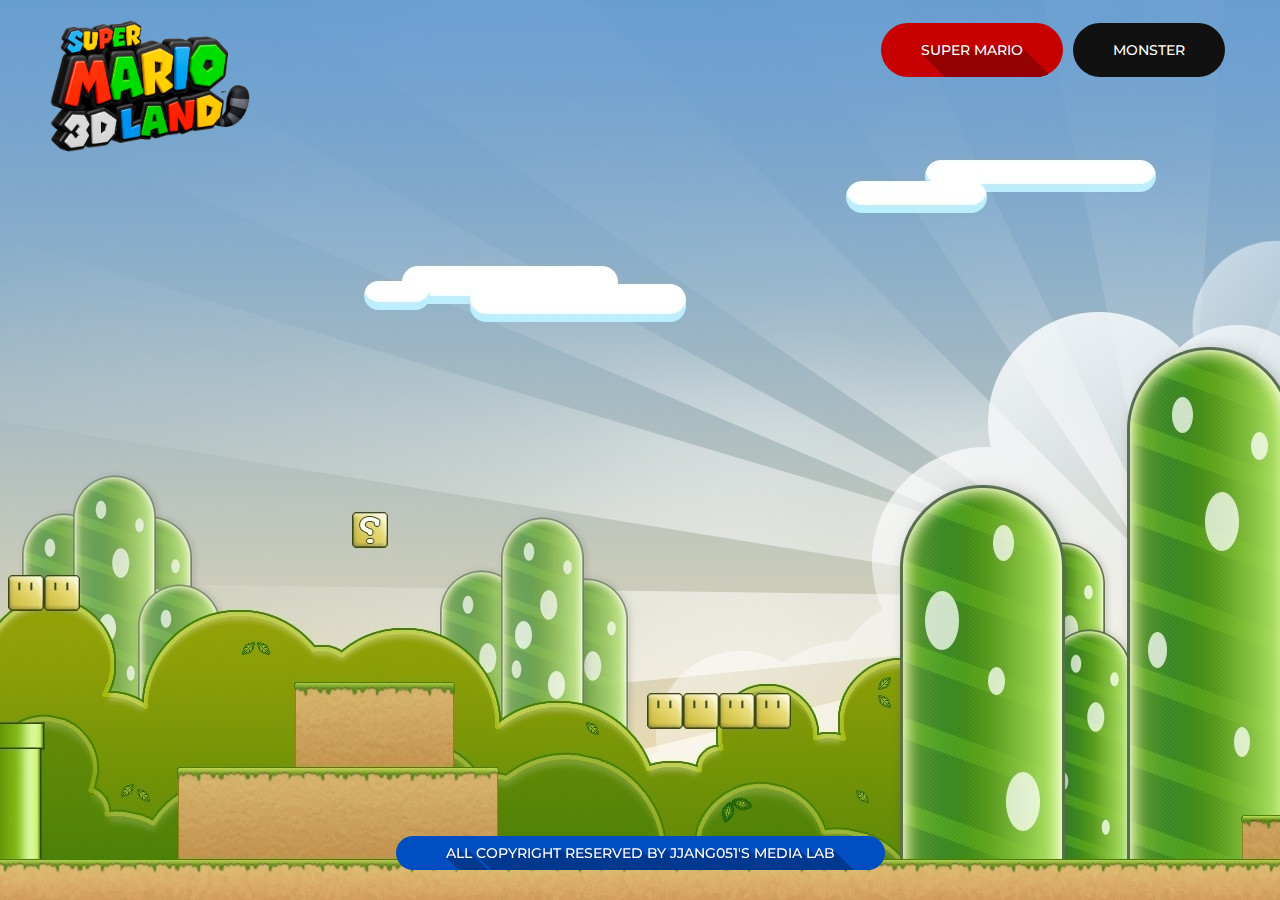
==== html/index.html @ fe751673 "init" ====
<!DOCTYPE html>
<html lang="en">
<head>
    <meta charset="UTF-8">
    <meta name="viewport" content="width=device-width, initial-scale=1.0">
    <title>SUPERMARIO</title>
    <link rel="shortcut icon" href="../images/layout/favicon.png" type="image/x-icon">
    <link rel="preconnect" href="https://fonts.gstatic.com">
    <link href="https://fonts.googleapis.com/css2?family=Noto+Sans+KR:wght@100;300;400;500;700;900&family=Roboto:wght@100;300;400;500;700&display=swap" rel="stylesheet">
    <link href="https://fonts.googleapis.com/css2?family=Montserrat:wght@100;200;300;400;500;600;700;800;900&display=swap" rel="stylesheet">
    <link href="https://fonts.googleapis.com/icon?family=Material+Icons"
      rel="stylesheet">
    <link rel="stylesheet" href="../css/reset.css">
    <link rel="stylesheet" href="../css/common.css">
    <link rel="stylesheet" href="../css/splitting.css">
    <link rel="stylesheet" href="../css/layout.css">
    <link rel="stylesheet" href="../css/main.css">
    <script src="../js/jquery-3.6.0.min.js"></script>
    <script src="../js/gsap/gsap.min.js"></script>
    <script src="../js/splitting.min.js"></script>
    <script src="../js/common.js" defer></script>
</head>
<body>
    <header id="header">
        <h1 id="logo">
            <a href="">
                <img src="../images/logo.png" alt="">
            </a>
        </h1>
        <nav id="gnb">
            <h2 class="hidden">global navigation</h2>
            <ul class="list">
                <li class="on" data-url="mario">SUPER MARIO</li>
                <li data-url="monster">MONSTER</li>
                <!-- <li data-url="all">ALL</li> -->
            </ul>    
        </nav>
    </header>
    <nav id="menu">
        <h2 class="hidden">global navigation</h2>
        <ul class="list">
            <!-- <li>FLYING MARIO</li>
            <li>CAT MARIO</li>
            <li>FIREBALL MARIO</li>
            <li>RUNNING MARIO</li>
            <li>RACOON MARIO</li> -->
        </ul>
    </nav>
    <div id="main">
        <ul class="marioList">
            <!--
            <li>
                <div class="mario">
                    <img src="../images/supermario01.png" alt="">
                </div>
                <div class="txt">
                    <h2 class="title">FLYING MARIO</h2>
                    <p>
                        Lorem ipsum dolor sit, amet consectetur adipisicing elit. Vitae sequi consequuntur dolorum eveniet possimus molestias maxime vel ipsum recusandae itaque. Asperiores obcaecati eos, nam illo enim itaque repellendus? Dolorum, possimus!
                    </p>
                    <a href="">MORE</a>
                </div>
                <div class="bg"></div>
            </li>
            <li>
                <div class="mario">
                    <img src="../images/supermario02.png" alt="">
                </div>
                <div class="txt">
                    <h2 class="title">CAT MARIO</h2>
                    <p>
                        Lorem ipsum dolor sit, amet consectetur adipisicing elit. Vitae sequi consequuntur dolorum eveniet possimus molestias maxime vel ipsum recusandae itaque. Asperiores obcaecati eos, nam illo enim itaque repellendus? Dolorum, possimus!
                    </p>
                    <a href="">MORE</a>
                </div>
                <div class="bg"></div>
            </li>
            <li>
                <div class="mario">
                    <img src="../images/supermario03.png" alt="">
                </div>
                <div class="txt">
                    <h2 class="title">FIREBALL MARIO</h2>
                    <p>
                        Lorem ipsum dolor sit, amet consectetur adipisicing elit. Vitae sequi consequuntur dolorum eveniet possimus molestias maxime vel ipsum recusandae itaque. Asperiores obcaecati eos, nam illo enim itaque repellendus? Dolorum, possimus!
                    </p>
                    <a href="">MORE</a>
                </div>
                <div class="bg"></div>
            </li>
            <li>
                <div class="mario">
                    <img src="../images/supermario04.png" alt="">
                </div>
                <div class="txt">
                    <h2 class="title">RUNNING MARIO</h2>
                    <p>
                        Lorem ipsum dolor sit, amet consectetur adipisicing elit. Vitae sequi consequuntur dolorum eveniet possimus molestias maxime vel ipsum recusandae itaque. Asperiores obcaecati eos, nam illo enim itaque repellendus? Dolorum, possimus!
                    </p>
                    <a href="">MORE</a>
                </div>
                <div class="bg"></div>
            </li>
            <li>
                <div class="mario">
                    <img src="../images/supermario05.png" alt="">
                </div>
                <div class="txt">
                    <h2 class="title">RACOON MARIO</h2>
                    <p>
                        Lorem ipsum dolor sit, amet consectetur adipisicing elit. Vitae sequi consequuntur dolorum eveniet possimus molestias maxime vel ipsum recusandae itaque. Asperiores obcaecati eos, nam illo enim itaque repellendus? Dolorum, possimus!
                    </p>
                    <a href="">MORE</a>
                </div>
                <div class="bg"></div>
            </li>
        -->
        </ul>
    </div>
    <footer id="footer">
        <p>ALL COPYRIGHT RESERVED BY JJANG051'S MEDIA LAB</p>
    </footer>
</body>
</html>
---- css/common.css ----
.material-icons {
    font-family: 'Material Icons';
    font-weight: normal;
    font-style: normal;
    font-size: 24px;  /* Preferred icon size */
    display: inline-block;
    line-height: 1;
    text-transform: none;
    letter-spacing: normal;
    word-wrap: normal;
    white-space: nowrap;
    direction: ltr;
  
    /* Support for all WebKit browsers. */
    -webkit-font-smoothing: antialiased;
    /* Support for Safari and Chrome. */
    text-rendering: optimizeLegibility;
  
    /* Support for Firefox. */
    -moz-osx-font-smoothing: grayscale;
  
    /* Support for IE. */
    font-feature-settings: 'liga';
  }


#skip {
    display: none;
}
.floatList > * {
    float: left;
}

.inlineList {
    font-size: 0;
}
.inlineList > * {
    display: inline-block;
    font-size: 16px;
}
.clearFix:after, .floatList:after {
    content: '';
    display: block;
    clear: both;
}
.hidden {
    display: none;
}
---- css/splitting.css ----
/* Recommended styles for Splitting */
.splitting .word,
.splitting .char {
  display: inline-block;
}

/* Psuedo-element chars */
.splitting .char {
  position: relative;
}

/**
 * Populate the psuedo elements with the character to allow for expanded effects
 * Set to `display: none` by default; just add `display: block` when you want
 * to use the psuedo elements
 */
.splitting .char::before,
.splitting .char::after {
  content: attr(data-char);
  position: absolute;
  top: 0;
  left: 0;
  visibility: hidden;
  transition: inherit;
  user-select: none;
}

/* Expanded CSS Variables */

.splitting {
  /* The center word index */
  --word-center: calc((var(--word-total) - 1) / 2);

  /* The center character index */
  --char-center: calc((var(--char-total) - 1) / 2);

  /* The center character index */
  --line-center: calc((var(--line-total) - 1) / 2);
}

.splitting .word {
  /* Pecent (0-1) of the word's position */
  --word-percent: calc(var(--word-index) / var(--word-total));

  /* Pecent (0-1) of the line's position */
  --line-percent: calc(var(--line-index) / var(--line-total));
}

.splitting .char {
  /* Percent (0-1) of the char's position */
  --char-percent: calc(var(--char-index) / var(--char-total));

  /* Offset from center, positive & negative */
  --char-offset: calc(var(--char-index) - var(--char-center));

  /* Absolute distance from center, only positive */
  --distance: calc(
     (var(--char-offset) * var(--char-offset)) / var(--char-center)
  );

  /* Distance from center where -1 is the far left, 0 is center, 1 is far right */
  --distance-sine: calc(var(--char-offset) / var(--char-center));

  /* Distance from center where 1 is far left/far right, 0 is center */
  --distance-percent: calc((var(--distance) / var(--char-center)));
}
---- css/layout.css ----
html { font-size: 10px; }

body { font-family: "Montserrat","Noto Sans KR"; font-size: 1.6rem; background-color: #111; }

#header { position: fixed; z-index: 3; display: -webkit-box; display: -ms-flexbox; display: flex; width: 100%; -webkit-box-pack: end; -ms-flex-pack: end; justify-content: flex-end; padding-right: 50px; }

#header #gnb .list { display: -webkit-box; display: -ms-flexbox; display: flex; height: 100px; -webkit-box-align: center; -ms-flex-align: center; align-items: center; }

#header #gnb .list li { margin: 0 5px; font-weight: 500; cursor: pointer; color: #fff; background-color: #111; border-radius: 100px; overflow: hidden; color: #fff; padding: 20px 40px; font-size: 14px; }

#header #gnb .list li.on { background-color: #c70101; text-shadow: 1px 1px 0 #940101,2px 2px 0 #940101,3px 3px 0 #940101,4px 4px 0 #940101,5px 5px 0 #940101,6px 6px 0 #940101,7px 7px 0 #940101,8px 8px 0 #940101,9px 9px 0 #940101,10px 10px 0 #940101,11px 11px 0 #940101,12px 12px 0 #940101,13px 13px 0 #940101,14px 14px 0 #940101,15px 15px 0 #940101,16px 16px 0 #940101,17px 17px 0 #940101,18px 18px 0 #940101,19px 19px 0 #940101,20px 20px 0 #940101,21px 21px 0 #940101,22px 22px 0 #940101,23px 23px 0 #940101,24px 24px 0 #940101,25px 25px 0 #940101,26px 26px 0 #940101,27px 27px 0 #940101,28px 28px 0 #940101,30px 30px 0 #940101;; }

#header #logo { position: absolute; left: 50px; top: 20px; }

#header #logo img { width: 200px; }

#main { position: fixed; left: 0; top: 0; width: 100%; height: 100%; background: url("../images/bg02.jpg") no-repeat 50%; background-size: cover; display: -webkit-box; display: -ms-flexbox; display: flex; -webkit-box-pack: center; -ms-flex-pack: center; justify-content: center; -webkit-box-align: center; -ms-flex-align: center; align-items: center; }

#main .marioList { display: -webkit-box; display: -ms-flexbox; display: flex; -webkit-box-pack: center; -ms-flex-pack: center; justify-content: center; -webkit-box-align: center; -ms-flex-align: center; align-items: center; -webkit-perspective: 5000px; perspective: 5000px; -webkit-perspective-origin: 50% 10%; perspective-origin: 50% 10%; position: relative; width: 100%; height: 100%; margin-left: 400px; }

#main .marioList li { width: 1000px; height: 500px; position: absolute; }

#main .marioList li .bg { width: 100%; height: 100%; background-color: #fff; border-radius: 40px; }

#main .marioList li .mario { position: absolute; z-index: 5; left: -100px; -webkit-filter: drop-shadow(10px 10px 5px rgba(0, 0, 0, 0.2)); filter: drop-shadow(10px 10px 5px rgba(0, 0, 0, 0.2)); }

#main .marioList li .mario img { height: 600px; }

#main .marioList li .txt { position: absolute; width: 40%; left: 50%; top: 100px; color: #fff; line-height: 1.5; }

#main .marioList li .txt .title { font-size: 32px; font-weight: 700; margin-bottom: 20px; }

#main .marioList li .txt a { margin-top: 50px; display: block; width: 180px; height: 50px; line-height: 50px; background-color: #fff; color: #111; text-align: center; font-weight: 600; text-decoration: none; border-radius: 100px; overflow: hidden; text-shadow: 1px 1px 0 #e6e6e6,2px 2px 0 #e6e6e6,3px 3px 0 #e6e6e6,4px 4px 0 #e6e6e6,5px 5px 0 #e6e6e6,6px 6px 0 #e6e6e6,7px 7px 0 #e6e6e6,8px 8px 0 #e6e6e6,9px 9px 0 #e6e6e6,10px 10px 0 #e6e6e6,11px 11px 0 #e6e6e6,12px 12px 0 #e6e6e6,13px 13px 0 #e6e6e6,14px 14px 0 #e6e6e6,15px 15px 0 #e6e6e6,16px 16px 0 #e6e6e6,17px 17px 0 #e6e6e6,18px 18px 0 #e6e6e6,19px 19px 0 #e6e6e6,20px 20px 0 #e6e6e6,21px 21px 0 #e6e6e6,22px 22px 0 #e6e6e6,23px 23px 0 #e6e6e6,24px 24px 0 #e6e6e6,25px 25px 0 #e6e6e6,26px 26px 0 #e6e6e6,27px 27px 0 #e6e6e6,28px 28px 0 #e6e6e6,30px 30px 0 #e6e6e6;; }

#menu { position: fixed; z-index: 3; left: 50px; color: #fff; top: 50%; -webkit-transform: translateY(-50%); transform: translateY(-50%); font-size: 18px; font-weight: 500; }

#menu ul li { margin: 20px 0; cursor: pointer; }

#menu ul li span { display: inline-block; position: relative; padding-left: 15px; }

#menu ul li.on span:before { width: calc(100% +  15px); }

#menu ul li span:before { content: ''; display: block; width: 2px; height: 2px; border-radius: 100px; background-color: #f00; left: 0; top: 50%; margin-top: -1px; position: absolute; -webkit-transition: all 0.25s ease; transition: all 0.25s ease; }

#footer { position: fixed; bottom: 30px; text-align: center; display: -webkit-box; display: -ms-flexbox; display: flex; width: 100%; -webkit-box-pack: center; -ms-flex-pack: center; justify-content: center; }

#footer p { color: #fff; background-color: #004ec2; padding: 10px 50px; border-radius: 100px; font-size: 14px; font-weight: 500; overflow: hidden; text-shadow: 1px 1px 0 #00398f,2px 2px 0 #00398f,3px 3px 0 #00398f,4px 4px 0 #00398f,5px 5px 0 #00398f,6px 6px 0 #00398f,7px 7px 0 #00398f,8px 8px 0 #00398f,9px 9px 0 #00398f,10px 10px 0 #00398f,11px 11px 0 #00398f,12px 12px 0 #00398f,13px 13px 0 #00398f,14px 14px 0 #00398f,15px 15px 0 #00398f,16px 16px 0 #00398f,17px 17px 0 #00398f,18px 18px 0 #00398f,19px 19px 0 #00398f,20px 20px 0 #00398f,21px 21px 0 #00398f,22px 22px 0 #00398f,23px 23px 0 #00398f,24px 24px 0 #00398f,25px 25px 0 #00398f,26px 26px 0 #00398f,27px 27px 0 #00398f,28px 28px 0 #00398f,30px 30px 0 #00398f;; }

@-webkit-keyframes moveMario { 0% { -webkit-transform: translateY(0); transform: translateY(0); }
  100% { -webkit-transform: translateY(100px); transform: translateY(100px); } }

@keyframes moveMario { 0% { -webkit-transform: translateY(0); transform: translateY(0); }
  100% { -webkit-transform: translateY(100px); transform: translateY(100px); } }
---- css/main.css ----
/* No CSS */
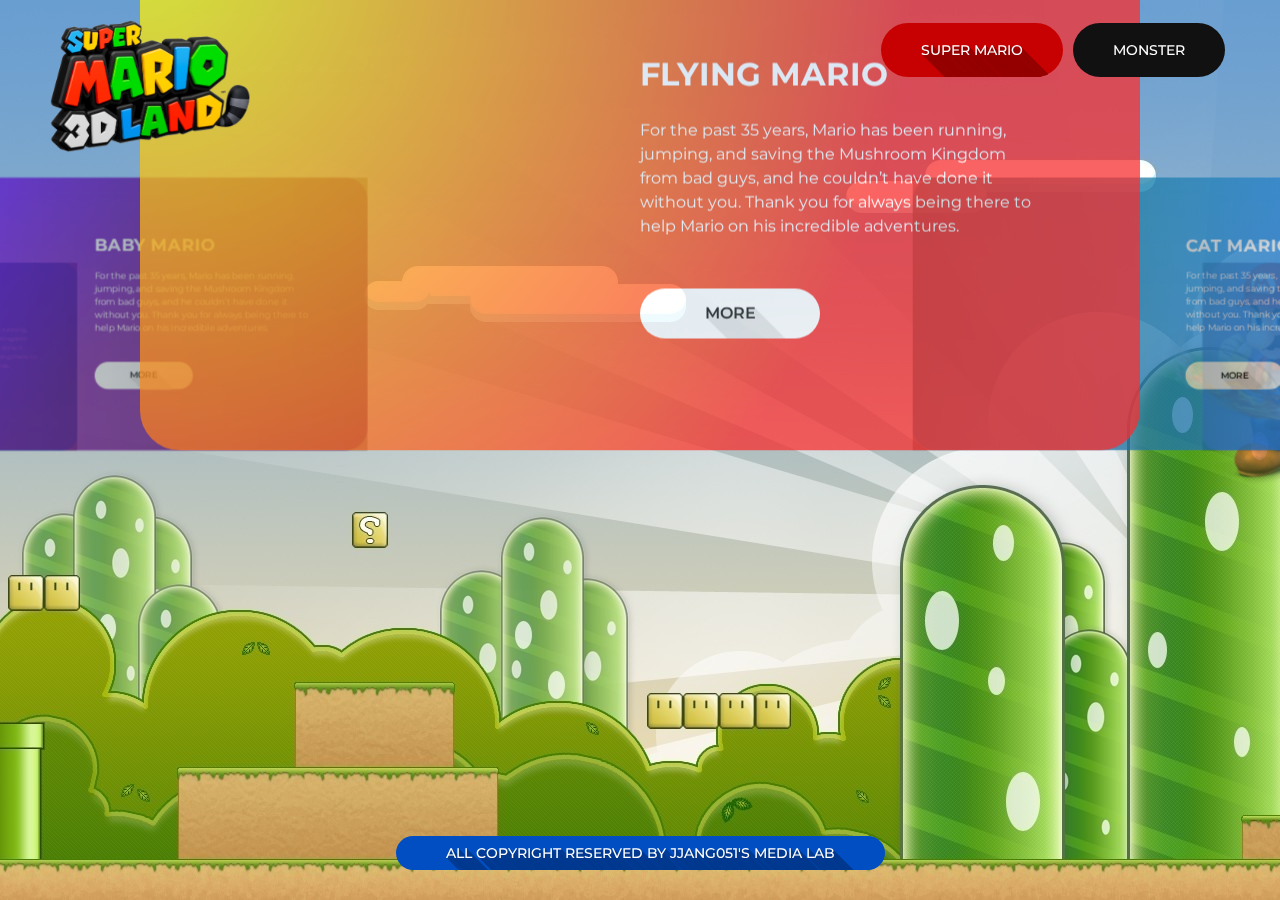
==== commit 5f6de711: "4day" ====
--- a/html/index.html
+++ b/html/index.html
@@ -1,124 +1,59 @@
 <!DOCTYPE html>
 <html lang="en">
-<head>
-    <meta charset="UTF-8">
-    <meta name="viewport" content="width=device-width, initial-scale=1.0">
-    <title>SUPERMARIO</title>
-    <link rel="shortcut icon" href="../images/layout/favicon.png" type="image/x-icon">
-    <link rel="preconnect" href="https://fonts.gstatic.com">
-    <link href="https://fonts.googleapis.com/css2?family=Noto+Sans+KR:wght@100;300;400;500;700;900&family=Roboto:wght@100;300;400;500;700&display=swap" rel="stylesheet">
-    <link href="https://fonts.googleapis.com/css2?family=Montserrat:wght@100;200;300;400;500;600;700;800;900&display=swap" rel="stylesheet">
-    <link href="https://fonts.googleapis.com/icon?family=Material+Icons"
-      rel="stylesheet">
-    <link rel="stylesheet" href="../css/reset.css">
-    <link rel="stylesheet" href="../css/common.css">
-    <link rel="stylesheet" href="../css/splitting.css">
-    <link rel="stylesheet" href="../css/layout.css">
-    <link rel="stylesheet" href="../css/main.css">
-    <script src="../js/jquery-3.6.0.min.js"></script>
-    <script src="../js/gsap/gsap.min.js"></script>
-    <script src="../js/splitting.min.js"></script>
-    <script src="../js/common.js" defer></script>
-</head>
-<body>
-    <header id="header">
-        <h1 id="logo">
-            <a href="">
-                <img src="../images/logo.png" alt="">
-            </a>
-        </h1>
-        <nav id="gnb">
+    <head>
+        <meta charset="UTF-8" />
+        <meta name="viewport" content="width=device-width, initial-scale=1.0" />
+        <title>SUPERMARIO</title>
+        <link rel="shortcut icon" href="../images/layout/favicon.png" type="image/x-icon" />
+        <link rel="preconnect" href="https://fonts.gstatic.com" />
+        <link href="https://fonts.googleapis.com/css2?family=Noto+Sans+KR:wght@100;300;400;500;700;900&family=Roboto:wght@100;300;400;500;700&display=swap" rel="stylesheet" />
+        <link href="https://fonts.googleapis.com/css2?family=Montserrat:wght@100;200;300;400;500;600;700;800;900&display=swap" rel="stylesheet" />
+        <link href="https://fonts.googleapis.com/icon?family=Material+Icons" rel="stylesheet" />
+        <link rel="stylesheet" href="../css/reset.css" />
+        <link rel="stylesheet" href="../css/common.css" />
+        <link rel="stylesheet" href="../css/splitting.css" />
+        <link rel="stylesheet" href="../css/swiper-bundle.css" />
+        <link rel="stylesheet" href="../css/layout.css" />
+        <link rel="stylesheet" href="../css/main.css" />
+        <script src="../js/jquery-3.6.0.min.js"></script>
+        <script src="../js/gsap/gsap.min.js"></script>
+        <script src="../js/splitting.min.js"></script>
+        <script src="../js/swiper-bundle.min.js"></script>
+        <script src="../js/main.js" defer></script>
+    </head>
+    <body>
+        <header id="header">
+            <h1 id="logo">
+                <a href="">
+                    <img src="../images/logo.png" alt="" />
+                </a>
+            </h1>
+            <nav id="gnb">
+                <h2 class="hidden">global navigation</h2>
+                <ul class="list">
+                    <li class="on" data-url="mario">SUPER MARIO</li>
+                    <li data-url="monster">MONSTER</li>
+                    <!-- <li data-url="all">ALL</li> -->
+                </ul>
+            </nav>
+        </header>
+        <nav id="menu">
             <h2 class="hidden">global navigation</h2>
             <ul class="list">
-                <li class="on" data-url="mario">SUPER MARIO</li>
-                <li data-url="monster">MONSTER</li>
-                <!-- <li data-url="all">ALL</li> -->
-            </ul>    
-        </nav>
-    </header>
-    <nav id="menu">
-        <h2 class="hidden">global navigation</h2>
-        <ul class="list">
-            <!-- <li>FLYING MARIO</li>
+                <!-- <li>FLYING MARIO</li>
             <li>CAT MARIO</li>
             <li>FIREBALL MARIO</li>
             <li>RUNNING MARIO</li>
             <li>RACOON MARIO</li> -->
-        </ul>
-    </nav>
-    <div id="main">
-        <ul class="marioList">
-            <!--
-            <li>
-                <div class="mario">
-                    <img src="../images/supermario01.png" alt="">
-                </div>
-                <div class="txt">
-                    <h2 class="title">FLYING MARIO</h2>
-                    <p>
-                        Lorem ipsum dolor sit, amet consectetur adipisicing elit. Vitae sequi consequuntur dolorum eveniet possimus molestias maxime vel ipsum recusandae itaque. Asperiores obcaecati eos, nam illo enim itaque repellendus? Dolorum, possimus!
-                    </p>
-                    <a href="">MORE</a>
-                </div>
-                <div class="bg"></div>
-            </li>
-            <li>
-                <div class="mario">
-                    <img src="../images/supermario02.png" alt="">
-                </div>
-                <div class="txt">
-                    <h2 class="title">CAT MARIO</h2>
-                    <p>
-                        Lorem ipsum dolor sit, amet consectetur adipisicing elit. Vitae sequi consequuntur dolorum eveniet possimus molestias maxime vel ipsum recusandae itaque. Asperiores obcaecati eos, nam illo enim itaque repellendus? Dolorum, possimus!
-                    </p>
-                    <a href="">MORE</a>
-                </div>
-                <div class="bg"></div>
-            </li>
-            <li>
-                <div class="mario">
-                    <img src="../images/supermario03.png" alt="">
-                </div>
-                <div class="txt">
-                    <h2 class="title">FIREBALL MARIO</h2>
-                    <p>
-                        Lorem ipsum dolor sit, amet consectetur adipisicing elit. Vitae sequi consequuntur dolorum eveniet possimus molestias maxime vel ipsum recusandae itaque. Asperiores obcaecati eos, nam illo enim itaque repellendus? Dolorum, possimus!
-                    </p>
-                    <a href="">MORE</a>
-                </div>
-                <div class="bg"></div>
-            </li>
-            <li>
-                <div class="mario">
-                    <img src="../images/supermario04.png" alt="">
-                </div>
-                <div class="txt">
-                    <h2 class="title">RUNNING MARIO</h2>
-                    <p>
-                        Lorem ipsum dolor sit, amet consectetur adipisicing elit. Vitae sequi consequuntur dolorum eveniet possimus molestias maxime vel ipsum recusandae itaque. Asperiores obcaecati eos, nam illo enim itaque repellendus? Dolorum, possimus!
-                    </p>
-                    <a href="">MORE</a>
-                </div>
-                <div class="bg"></div>
-            </li>
-            <li>
-                <div class="mario">
-                    <img src="../images/supermario05.png" alt="">
-                </div>
-                <div class="txt">
-                    <h2 class="title">RACOON MARIO</h2>
-                    <p>
-                        Lorem ipsum dolor sit, amet consectetur adipisicing elit. Vitae sequi consequuntur dolorum eveniet possimus molestias maxime vel ipsum recusandae itaque. Asperiores obcaecati eos, nam illo enim itaque repellendus? Dolorum, possimus!
-                    </p>
-                    <a href="">MORE</a>
-                </div>
-                <div class="bg"></div>
-            </li>
-        -->
-        </ul>
-    </div>
-    <footer id="footer">
-        <p>ALL COPYRIGHT RESERVED BY JJANG051'S MEDIA LAB</p>
-    </footer>
-</body>
-</html>+            </ul>
+        </nav>
+        <div id="main">
+            <div class="mask">
+                <ul class="marioList swiper-wrapper"></ul>
+            </div>
+        </div>
+        <footer id="footer">
+            <p>ALL COPYRIGHT RESERVED BY JJANG051'S MEDIA LAB</p>
+        </footer>
+    </body>
+</html>
--- a/css/layout.css
+++ b/css/layout.css
@@ -1,6 +1,6 @@
 html { font-size: 10px; }
 
-body { font-family: "Montserrat","Noto Sans KR"; font-size: 1.6rem; background-color: #111; }
+body { font-family: "Montserrat", "Noto Sans KR"; font-size: 1.6rem; background-color: #111; }
 
 #header { position: fixed; z-index: 3; display: -webkit-box; display: -ms-flexbox; display: flex; width: 100%; -webkit-box-pack: end; -ms-flex-pack: end; justify-content: flex-end; padding-right: 50px; }
 
@@ -14,13 +14,13 @@
 
 #header #logo img { width: 200px; }
 
-#main { position: fixed; left: 0; top: 0; width: 100%; height: 100%; background: url("../images/bg02.jpg") no-repeat 50%; background-size: cover; display: -webkit-box; display: -ms-flexbox; display: flex; -webkit-box-pack: center; -ms-flex-pack: center; justify-content: center; -webkit-box-align: center; -ms-flex-align: center; align-items: center; }
+#main { left: 0; top: 0; height: 100vh; background: url("../images/bg02.jpg") no-repeat 50%; background-size: cover; display: -webkit-box; display: -ms-flexbox; display: flex; -webkit-box-pack: center; -ms-flex-pack: center; justify-content: center; -webkit-box-align: center; -ms-flex-align: center; align-items: center; overflow: hidden; }
 
-#main .marioList { display: -webkit-box; display: -ms-flexbox; display: flex; -webkit-box-pack: center; -ms-flex-pack: center; justify-content: center; -webkit-box-align: center; -ms-flex-align: center; align-items: center; -webkit-perspective: 5000px; perspective: 5000px; -webkit-perspective-origin: 50% 10%; perspective-origin: 50% 10%; position: relative; width: 100%; height: 100%; margin-left: 400px; }
+#main .marioList { position: relative; width: 100%; height: 100%; }
 
-#main .marioList li { width: 1000px; height: 500px; position: absolute; }
+#main .marioList li { width: 1000px; height: 500px; }
 
-#main .marioList li .bg { width: 100%; height: 100%; background-color: #fff; border-radius: 40px; }
+#main .marioList li .bg { width: 1000px; height: 500px; background-color: #fff; border-radius: 40px; }
 
 #main .marioList li .mario { position: absolute; z-index: 5; left: -100px; -webkit-filter: drop-shadow(10px 10px 5px rgba(0, 0, 0, 0.2)); filter: drop-shadow(10px 10px 5px rgba(0, 0, 0, 0.2)); }
 
@@ -38,9 +38,9 @@
 
 #menu ul li span { display: inline-block; position: relative; padding-left: 15px; }
 
-#menu ul li.on span:before { width: calc(100% +  15px); }
+#menu ul li.on span:before { width: calc(100% + 15px); }
 
-#menu ul li span:before { content: ''; display: block; width: 2px; height: 2px; border-radius: 100px; background-color: #f00; left: 0; top: 50%; margin-top: -1px; position: absolute; -webkit-transition: all 0.25s ease; transition: all 0.25s ease; }
+#menu ul li span:before { content: ""; display: block; width: 2px; height: 2px; border-radius: 100px; background-color: #f00; left: 0; top: 50%; margin-top: -1px; position: absolute; -webkit-transition: all 0.25s ease; transition: all 0.25s ease; }
 
 #footer { position: fixed; bottom: 30px; text-align: center; display: -webkit-box; display: -ms-flexbox; display: flex; width: 100%; -webkit-box-pack: center; -ms-flex-pack: center; justify-content: center; }
 
